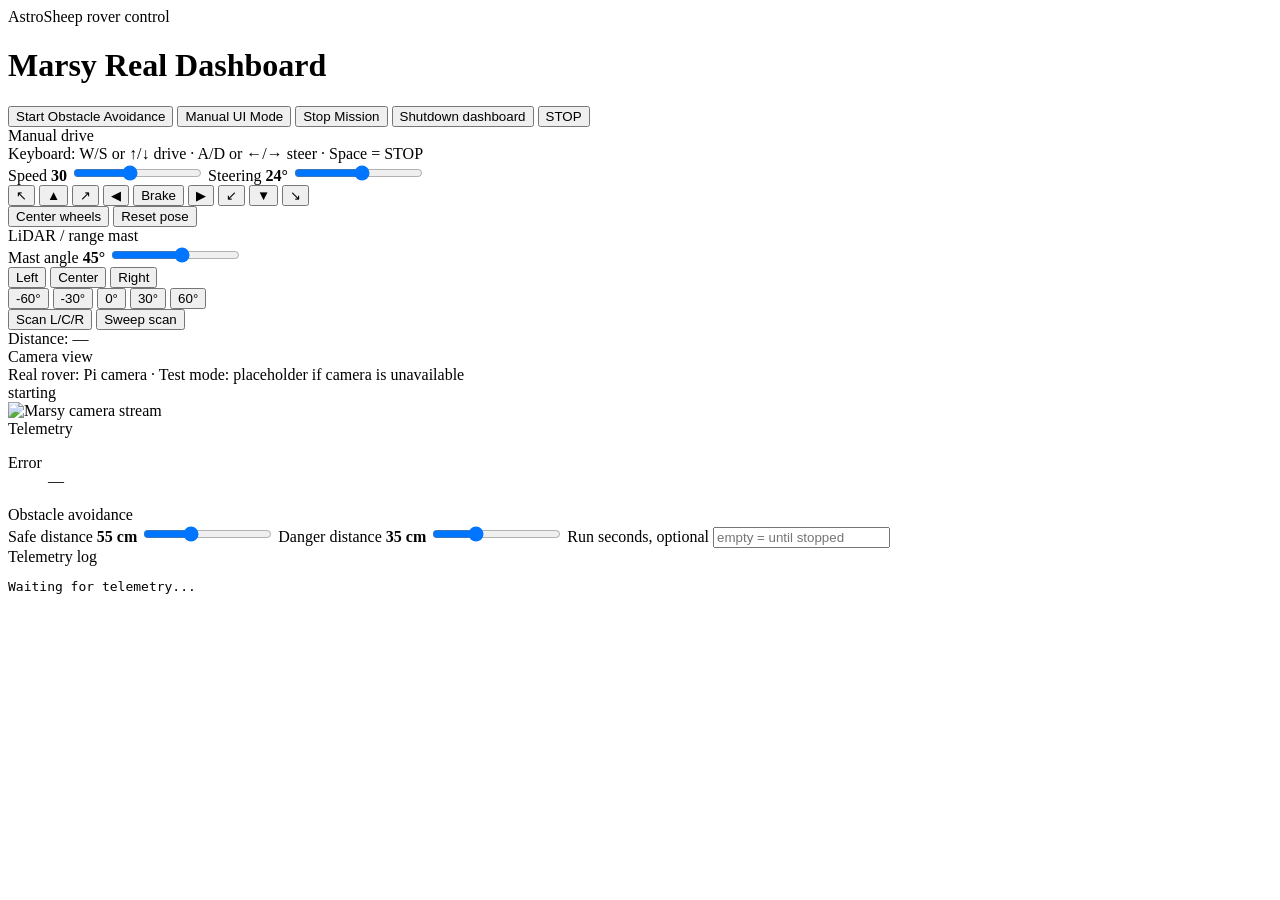
==== marsy_web/static/index.html @ 9160e455 "Marsy web initial version" ====
<!doctype html>
<html lang="en">
<head>
  <meta charset="utf-8" />
  <meta name="viewport" content="width=device-width, initial-scale=1" />
  <title>Marsy Real Dashboard</title>
  <link rel="stylesheet" href="/static/style.css" />
</head>
<body>
  <header class="topbar">
    <div>
      <div class="eyebrow">AstroSheep rover control</div>
      <h1>Marsy Real Dashboard</h1>
    </div>
    <div class="top-actions">
      <button id="startAvoidBtn" class="accent-button mission-button">Start Obstacle Avoidance</button>
      <button id="manualModeBtn" class="mission-button">Manual UI Mode</button>
      <button id="stopMissionBtn" class="mission-button">Stop Mission</button>
      <button id="shutdownBtn" class="shutdown-button top-shutdown-button">Shutdown dashboard</button>
      <button id="stopBtn" class="stop-button">STOP</button>
    </div>
  </header>

  <main class="dashboard-shell">
    <aside class="panel left-panel">
      <section class="panel-section">
        <div class="section-title">Manual drive</div>
        <div class="hint">Keyboard: W/S or ↑/↓ drive · A/D or ←/→ steer · Space = STOP</div>

        <label class="slider-label">Speed <strong id="speedValue">30</strong>
          <input id="speed" type="range" min="0" max="70" value="30" />
        </label>
        <label class="slider-label">Steering <strong id="steerValue">24°</strong>
          <input id="steerAngle" type="range" min="0" max="45" value="24" />
        </label>

        <div class="drive-pad" aria-label="Drive controls">
          <button class="drive hold" data-command="forward_left" aria-label="Forward left">↖</button>
          <button class="drive hold" data-command="forward" aria-label="Forward">▲</button>
          <button class="drive hold" data-command="forward_right" aria-label="Forward right">↗</button>

          <button class="drive" data-command="steer_left" aria-label="Steer wheels left">◀</button>
          <button class="drive brake" data-command="brake" aria-label="Brake">Brake</button>
          <button class="drive" data-command="steer_right" aria-label="Steer wheels right">▶</button>

          <button class="drive hold" data-command="reverse_left" aria-label="Reverse left">↙</button>
          <button class="drive hold" data-command="reverse" aria-label="Reverse">▼</button>
          <button class="drive hold" data-command="reverse_right" aria-label="Reverse right">↘</button>
        </div>

        <div class="button-grid two">
          <button data-command="center_wheels">Center wheels</button>
          <button data-command="reset_pose">Reset pose</button>
        </div>
      </section>

      <section class="panel-section lidar-section">
        <div class="section-title">LiDAR / range mast</div>

        <label class="slider-label">Mast angle <strong id="mastValue">45°</strong>
          <input id="mastAngle" type="range" min="0" max="81" value="45" />
        </label>

        <div class="button-grid three compact">
          <button data-lidar="left">Left</button>
          <button data-lidar="center">Center</button>
          <button data-lidar="right">Right</button>
        </div>

        <div class="button-grid five compact">
          <button data-lidar-to="-60">-60°</button>
          <button data-lidar-to="-30">-30°</button>
          <button data-lidar-to="0">0°</button>
          <button data-lidar-to="30">30°</button>
          <button data-lidar-to="60">60°</button>
        </div>
        <div class="button-grid two compact">
          <button id="lidarScanBtn">Scan L/C/R</button>
          <button id="lidarSweepBtn">Sweep scan</button>
        </div>

        <div class="scan-readout" id="lidarReadout">Distance: —</div>
      </section>
    </aside>

    <section class="main-view">
      <div class="view-header">
        <div>
          <div class="section-title">Camera view</div>
          <div class="hint">Real rover: Pi camera · Test mode: placeholder if camera is unavailable</div>
        </div>
        <span id="cameraStatus" class="pill">starting</span>
      </div>
      <div class="camera-frame">
        <img id="cameraFeed" src="/video.mjpg" alt="Marsy camera stream" />
        <div class="camera-crosshair"></div>
      </div>
    </section>

    <aside class="panel right-panel">
      <section class="panel-section">
        <div class="section-title">Telemetry</div>
        <dl class="telemetry-grid">
          <div><dt>Error</dt><dd id="lastError">—</dd></div>
        </dl>
      </section>

      <section class="panel-section">
        <div class="section-title">Obstacle avoidance</div>
        <label class="slider-label">Safe distance <strong id="safeDistanceValue">55 cm</strong>
          <input id="safeDistance" type="range" min="20" max="120" value="55" />
        </label>
        <label class="slider-label">Danger distance <strong id="dangerDistanceValue">35 cm</strong>
          <input id="dangerDistance" type="range" min="10" max="90" value="35" />
        </label>
        <label class="text-label">Run seconds, optional
          <input id="runSeconds" type="number" min="1" step="1" placeholder="empty = until stopped" />
        </label>
      </section>

      <section class="panel-section logs-section">
        <div class="section-title">Telemetry log</div>
        <pre id="logs" class="logs">Waiting for telemetry...</pre>
      </section>
    </aside>
  </main>

  <script src="/static/app.js"></script>
</body>
</html>
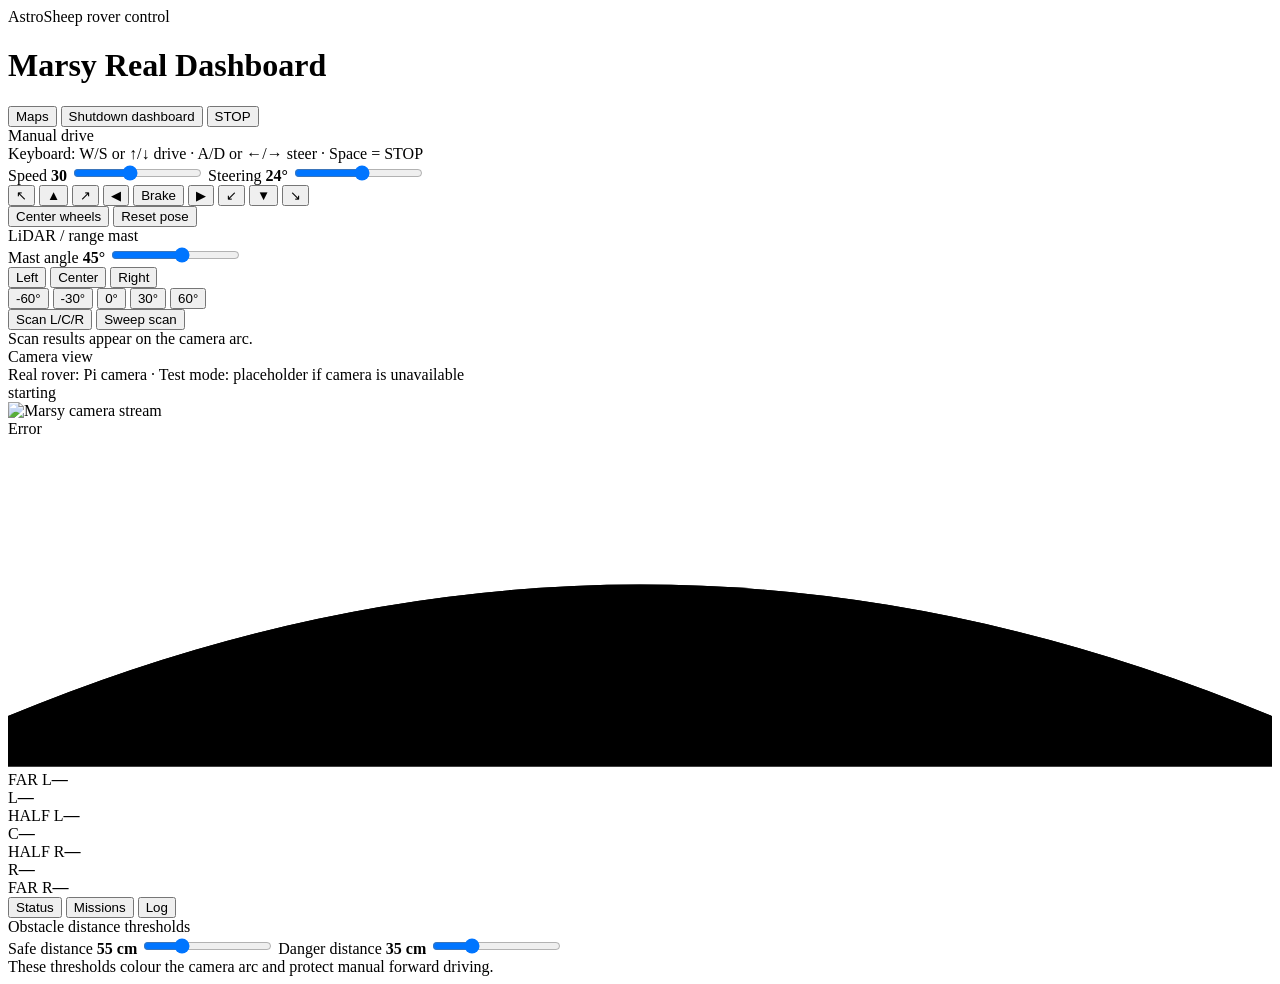
==== commit 86d4d6a4: "new dashboard update, skills and new explore area mission" ====
--- a/marsy_web/static/index.html
+++ b/marsy_web/static/index.html
@@ -5,6 +5,7 @@
   <meta name="viewport" content="width=device-width, initial-scale=1" />
   <title>Marsy Real Dashboard</title>
   <link rel="stylesheet" href="/static/style.css" />
+  <link rel="stylesheet" href="/static/missions.css" />
 </head>
 <body>
   <header class="topbar">
@@ -13,9 +14,7 @@
       <h1>Marsy Real Dashboard</h1>
     </div>
     <div class="top-actions">
-      <button id="startAvoidBtn" class="accent-button mission-button">Start Obstacle Avoidance</button>
-      <button id="manualModeBtn" class="mission-button">Manual UI Mode</button>
-      <button id="stopMissionBtn" class="mission-button">Stop Mission</button>
+      <button type="button" class="mission-button" onclick="window.location.href='/maps'">Maps</button>
       <button id="shutdownBtn" class="shutdown-button top-shutdown-button">Shutdown dashboard</button>
       <button id="stopBtn" class="stop-button">STOP</button>
     </div>
@@ -26,7 +25,6 @@
       <section class="panel-section">
         <div class="section-title">Manual drive</div>
         <div class="hint">Keyboard: W/S or ↑/↓ drive · A/D or ←/→ steer · Space = STOP</div>
-
         <label class="slider-label">Speed <strong id="speedValue">30</strong>
           <input id="speed" type="range" min="0" max="70" value="30" />
         </label>
@@ -38,11 +36,9 @@
           <button class="drive hold" data-command="forward_left" aria-label="Forward left">↖</button>
           <button class="drive hold" data-command="forward" aria-label="Forward">▲</button>
           <button class="drive hold" data-command="forward_right" aria-label="Forward right">↗</button>
-
           <button class="drive" data-command="steer_left" aria-label="Steer wheels left">◀</button>
           <button class="drive brake" data-command="brake" aria-label="Brake">Brake</button>
           <button class="drive" data-command="steer_right" aria-label="Steer wheels right">▶</button>
-
           <button class="drive hold" data-command="reverse_left" aria-label="Reverse left">↙</button>
           <button class="drive hold" data-command="reverse" aria-label="Reverse">▼</button>
           <button class="drive hold" data-command="reverse_right" aria-label="Reverse right">↘</button>
@@ -56,7 +52,6 @@
 
       <section class="panel-section lidar-section">
         <div class="section-title">LiDAR / range mast</div>
-
         <label class="slider-label">Mast angle <strong id="mastValue">45°</strong>
           <input id="mastAngle" type="range" min="0" max="81" value="45" />
         </label>
@@ -74,12 +69,12 @@
           <button data-lidar-to="30">30°</button>
           <button data-lidar-to="60">60°</button>
         </div>
+
         <div class="button-grid two compact">
           <button id="lidarScanBtn">Scan L/C/R</button>
           <button id="lidarSweepBtn">Sweep scan</button>
         </div>
-
-        <div class="scan-readout" id="lidarReadout">Distance: —</div>
+        <div class="hud-output-hint">Scan results appear on the camera arc.</div>
       </section>
     </aside>
 
@@ -93,38 +88,100 @@
       </div>
       <div class="camera-frame">
         <img id="cameraFeed" src="/video.mjpg" alt="Marsy camera stream" />
-        <div class="camera-crosshair"></div>
+
+        <div id="cameraErrorHud" class="camera-error-hud" role="status" aria-live="polite" aria-hidden="true">
+          <span class="camera-error-dot" aria-hidden="true"></span>
+          <div>
+            <div class="camera-error-title">Error</div>
+            <div id="cameraErrorMessage" class="camera-error-message"></div>
+          </div>
+        </div>
+
+        <div id="rangeHud" class="range-hud" aria-label="Obstacle distance arc">
+          <svg class="range-hud-svg" viewBox="0 0 1000 260" preserveAspectRatio="none" aria-hidden="true">
+            <defs>
+              <linearGradient id="rangeHudFill" x1="0" y1="0" x2="0" y2="1">
+                <stop offset="0%" stop-color="#13191d" stop-opacity="0.72" />
+                <stop offset="100%" stop-color="#080b0d" stop-opacity="0.94" />
+              </linearGradient>
+            </defs>
+            <path class="range-hud-fill" d="M0 260 L0 220 Q500 12 1000 220 L1000 260 Z" />
+            <path class="range-hud-arc" d="M0 220 Q500 12 1000 220" />
+            <path class="range-hud-arc range-hud-arc-secondary" d="M0 258 Q500 63 1000 258" />
+          </svg>
+
+          <div class="range-marker range-marker-far-left" data-range-slot="far_left">
+            <span class="range-label">FAR L</span><strong class="range-value">—</strong><span class="range-dot"></span>
+          </div>
+          <div class="range-marker range-marker-left" data-range-slot="left">
+            <span class="range-label">L</span><strong class="range-value">—</strong><span class="range-dot"></span>
+          </div>
+          <div class="range-marker range-marker-half-left" data-range-slot="half_left">
+            <span class="range-label">HALF L</span><strong class="range-value">—</strong><span class="range-dot"></span>
+          </div>
+          <div class="range-marker range-marker-center is-center" data-range-slot="center">
+            <span class="range-label">C</span><strong class="range-value">—</strong><span class="range-dot"></span>
+          </div>
+          <div class="range-marker range-marker-half-right" data-range-slot="half_right">
+            <span class="range-label">HALF R</span><strong class="range-value">—</strong><span class="range-dot"></span>
+          </div>
+          <div class="range-marker range-marker-right" data-range-slot="right">
+            <span class="range-label">R</span><strong class="range-value">—</strong><span class="range-dot"></span>
+          </div>
+          <div class="range-marker range-marker-far-right" data-range-slot="far_right">
+            <span class="range-label">FAR R</span><strong class="range-value">—</strong><span class="range-dot"></span>
+          </div>
+        </div>
       </div>
     </section>
 
     <aside class="panel right-panel">
-      <section class="panel-section">
-        <div class="section-title">Telemetry</div>
-        <dl class="telemetry-grid">
-          <div><dt>Error</dt><dd id="lastError">—</dd></div>
-        </dl>
-      </section>
+      <nav class="right-tabs" role="tablist" aria-label="Dashboard information">
+        <button type="button" class="right-tab-button active" role="tab" aria-selected="true" data-right-tab="telemetry">Status</button>
+        <button type="button" class="right-tab-button" role="tab" aria-selected="false" data-right-tab="missions">Missions</button>
+        <button type="button" class="right-tab-button" role="tab" aria-selected="false" data-right-tab="logs">Log</button>
+      </nav>
 
-      <section class="panel-section">
-        <div class="section-title">Obstacle avoidance</div>
-        <label class="slider-label">Safe distance <strong id="safeDistanceValue">55 cm</strong>
-          <input id="safeDistance" type="range" min="20" max="120" value="55" />
-        </label>
-        <label class="slider-label">Danger distance <strong id="dangerDistanceValue">35 cm</strong>
-          <input id="dangerDistance" type="range" min="10" max="90" value="35" />
-        </label>
-        <label class="text-label">Run seconds, optional
-          <input id="runSeconds" type="number" min="1" step="1" placeholder="empty = until stopped" />
-        </label>
-      </section>
+      <div class="right-tab-stack">
+        <section id="right-tab-telemetry" class="right-tab-panel active" role="tabpanel" data-right-panel="telemetry">
+          <div class="distance-threshold-settings">
+            <div class="mission-subtitle">Obstacle distance thresholds</div>
+            <label class="slider-label">
+              Safe distance <strong id="safeDistanceValue">55 cm</strong>
+              <input id="safeDistance" type="range" min="20" max="150" step="1" value="55" />
+            </label>
+            <label class="slider-label">
+              Danger distance <strong id="dangerDistanceValue">35 cm</strong>
+              <input id="dangerDistance" type="range" min="10" max="100" step="1" value="35" />
+            </label>
+            <div class="hint">These thresholds colour the camera arc and protect manual forward driving.</div>
+          </div>
+          <input id="runSeconds" type="hidden" value="" />
+        </section>
 
-      <section class="panel-section logs-section">
-        <div class="section-title">Telemetry log</div>
-        <pre id="logs" class="logs">Waiting for telemetry...</pre>
-      </section>
+        <section id="right-tab-missions" class="right-tab-panel" role="tabpanel" data-right-panel="missions" hidden>
+          <div class="mission-section-header">
+            <div>
+              <div class="section-title">Available missions</div>
+              <div class="hint">Each mission has its own parameters and controls.</div>
+            </div>
+            <span id="missionStatePill" class="pill">loading</span>
+          </div>
+          <div id="activeMissionSummary" class="active-mission-summary">No mission running</div>
+          <div id="missionSelector" class="mission-selector" role="tablist" aria-label="Available missions"></div>
+          <div id="missionList" class="mission-list" aria-live="polite">Loading missions...</div>
+        </section>
+
+        <section id="right-tab-logs" class="right-tab-panel logs-tab-panel" role="tabpanel" data-right-panel="logs" hidden>
+          <div class="section-title">Telemetry log</div>
+          <div class="hint">Most recent dashboard and mission events.</div>
+          <pre id="logs" class="logs">Waiting for telemetry...</pre>
+        </section>
+      </div>
     </aside>
   </main>
 
   <script src="/static/app.js"></script>
+  <script src="/static/missions.js"></script>
 </body>
 </html>
